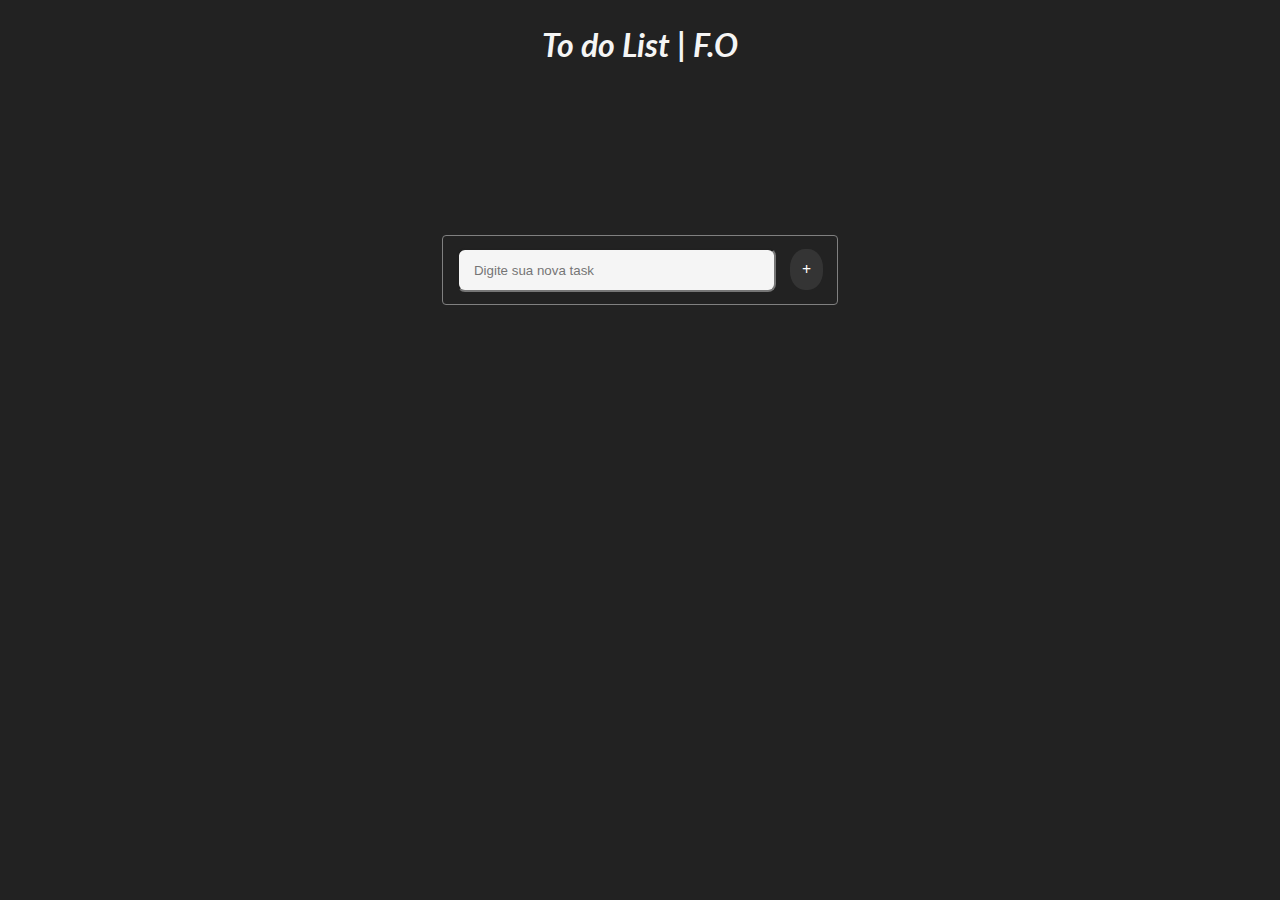
==== index.html @ 8820e394 "designar" ====
<!DOCTYPE html>
<html lang="pt-br">
<head>
    <meta charset="UTF-8">
    <meta name="viewport" content="width=device-width, initial-scale=1.0">
    <title>To do List</title>
    <link rel="stylesheet" href="estilo/style.css">
</head>
<body>
    <header>
        <h1>To do List | F.O</h1>
    </header>
    <section>
        <input type="text" name="task" id="task" required placeholder="Digite sua nova task">
        <label for="task" id="button" onclick="adicionar()">+</label>
        <ul id="list">
            
        </ul>
    </section>
    <script src="index.js"></script>
</body>
</html>
---- estilo/style.css ----
@import url('https://fonts.googleapis.com/css2?family=Lato:ital,wght@0,100;0,300;0,400;0,700;0,900;1,100;1,300;1,400;1,700;1,900&display=swap');

*{
    margin: 0;
    padding: 0;
}

body{
    height: 100vh;
    background-color: rgb(34, 34, 34);
    position: relative;
}

header{
    text-align: center;
    font-family: "Lato", sans-serif;
    font-style: italic;
    font-weight: 100;
    padding-top: 25px;
    color: whitesmoke;
}

section{
    width: 370px;
    left: 50%;
    top: 30%;
    transform: translate(-50%,-50%);
    position: absolute;
    border: 1px solid grey;
    padding: 12px;
    border-radius: 4px;
    text-align: center;
}
#task{
    height: 40px;
    width: 300px;
    border-radius: 8px;
    background-color: whitesmoke
}
#task[placeholder]{
    padding-left: 15px;
}

label{
    padding: 12px;
    margin-left: 10px;
    font-weight: bolder;
    font-size: 1rem;
    color: white;
    background-color: rgba(68, 67, 67, 0.548);
    border-radius: 45%;
    &:hover{
        color: black;
        cursor: pointer;
        background-color: rgb(34, 34, 34);
    }
}
li{
    list-style-type: none;
}
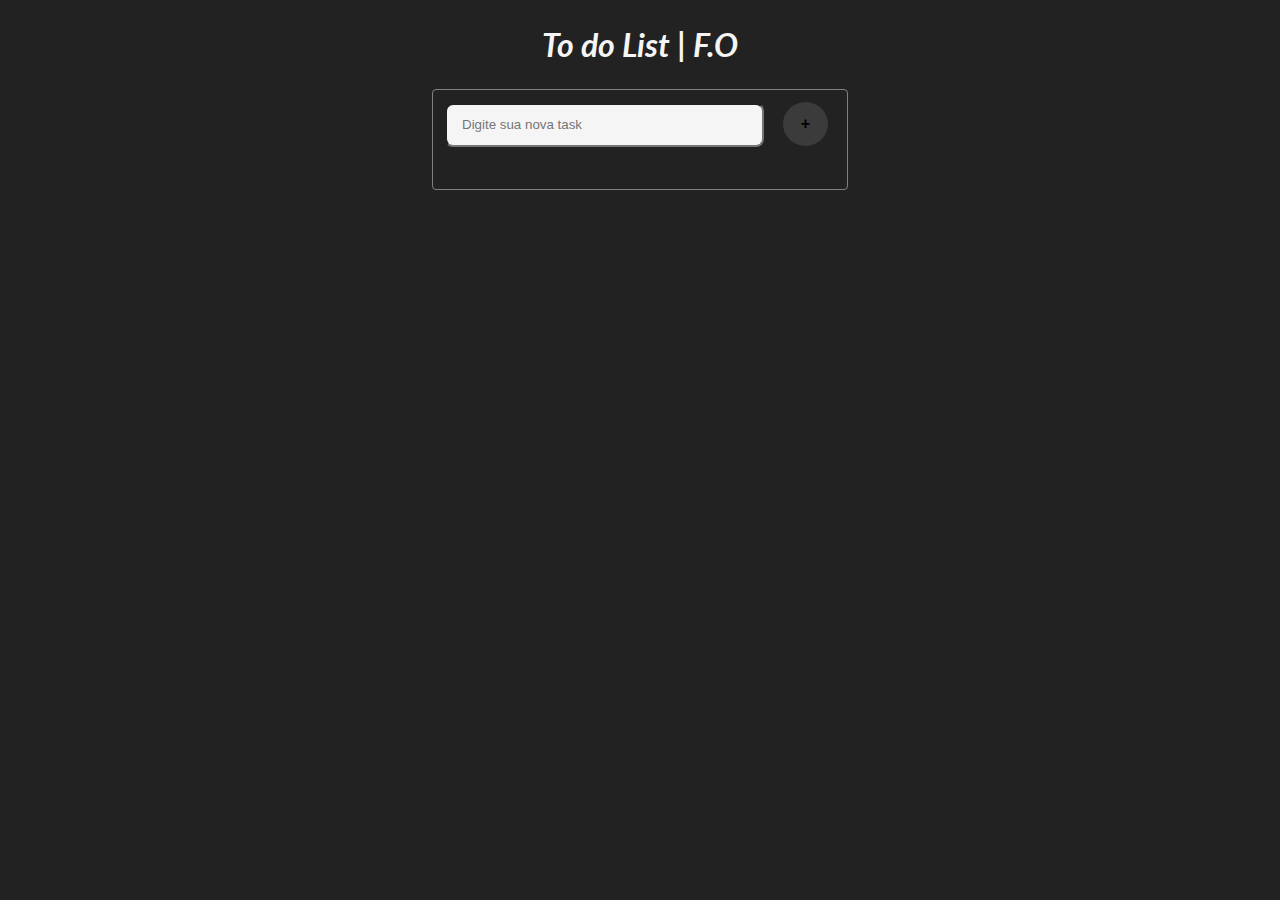
==== commit 22f4e6d4: "localStorage" ====
--- a/index.html
+++ b/index.html
@@ -12,10 +12,9 @@
     </header>
     <section>
         <input type="text" name="task" id="task" required placeholder="Digite sua nova task">
-        <label for="task" id="button" onclick="adicionar()">+</label>
-        <ul id="list">
-            
-        </ul>
+        <button id="button" onclick="adicionar()">+</button>
+        <ol id="list">
+        </ol>
     </section>
     <script src="index.js"></script>
 </body>
--- a/estilo/style.css
+++ b/estilo/style.css
@@ -8,7 +8,10 @@
 body{
     height: 100vh;
     background-color: rgb(34, 34, 34);
-    position: relative;
+    display: flex;
+    flex-direction: column;
+    align-items: center;
+    gap: 25px;
 }
 
 header{
@@ -21,15 +24,10 @@
 }
 
 section{
-    width: 370px;
-    left: 50%;
-    top: 30%;
-    transform: translate(-50%,-50%);
-    position: absolute;
+    width: 390px;
     border: 1px solid grey;
     padding: 12px;
     border-radius: 4px;
-    text-align: center;
 }
 #task{
     height: 40px;
@@ -41,20 +39,31 @@
     padding-left: 15px;
 }
 
-label{
-    padding: 12px;
-    margin-left: 10px;
+#button{
     font-weight: bolder;
     font-size: 1rem;
-    color: white;
-    background-color: rgba(68, 67, 67, 0.548);
-    border-radius: 45%;
+    width: 45px;
+    margin-left: 15px;
+    padding: 13px;
+    border-radius: 50%;
+    background-color: rgb(59, 59, 59);
+    border: transparent;
     &:hover{
-        color: black;
         cursor: pointer;
-        background-color: rgb(34, 34, 34);
+        color: white;
     }
 }
 li{
     list-style-type: none;
+    padding: 10px;
+    margin-bottom: 10px;
+    background-color: rgb(59, 59, 59);
+    display: flex;
+    flex-direction: row;
+    justify-content: space-between;
+}
+ol{
+    color: whitesmoke;
+    margin-top: 10px;
+    padding: 10px;
 }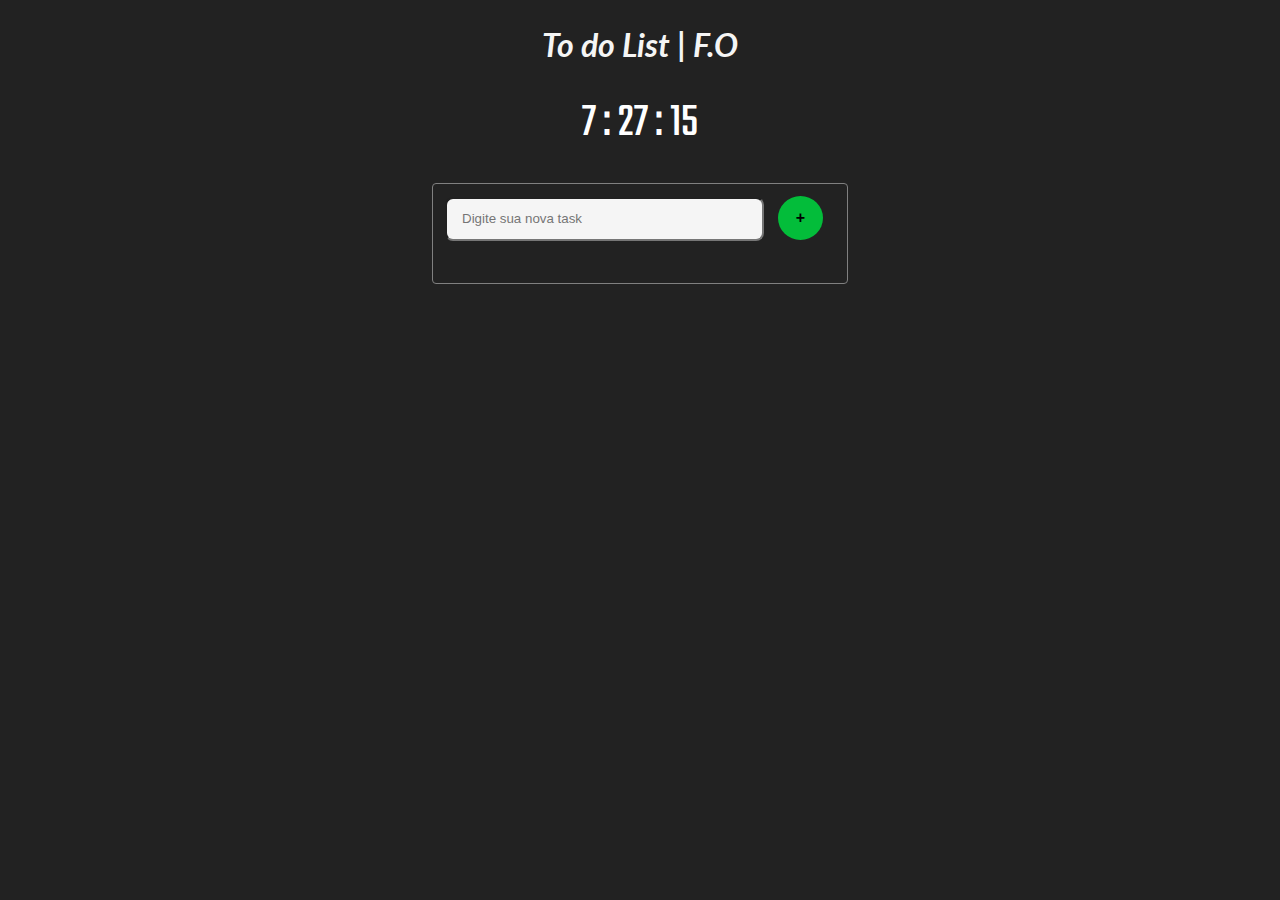
==== commit d20e4e5a: "hora atual" ====
--- a/index.html
+++ b/index.html
@@ -10,6 +10,7 @@
     <header>
         <h1>To do List | F.O</h1>
     </header>
+    <div id="hora"></div>
     <section>
         <input type="text" name="task" id="task" required placeholder="Digite sua nova task">
         <button id="button" onclick="adicionar()">+</button>
--- a/estilo/style.css
+++ b/estilo/style.css
@@ -1,4 +1,5 @@
 @import url('https://fonts.googleapis.com/css2?family=Lato:ital,wght@0,100;0,300;0,400;0,700;0,900;1,100;1,300;1,400;1,700;1,900&display=swap');
+@import url('https://fonts.googleapis.com/css2?family=Teko:wght@300..700&display=swap');
 
 *{
     margin: 0;
@@ -22,7 +23,15 @@
     padding-top: 25px;
     color: whitesmoke;
 }
-
+#hora{
+    font-size: 3rem;
+    font-family: 'Times New Roman', Times, serif;
+    font-family: "Teko", sans-serif;
+    font-optical-sizing: auto;
+    font-weight: weight;
+    font-style: normal;
+    color: white;
+}
 section{
     width: 390px;
     border: 1px solid grey;
@@ -43,10 +52,10 @@
     font-weight: bolder;
     font-size: 1rem;
     width: 45px;
-    margin-left: 15px;
+    margin-left: 10px;
     padding: 13px;
     border-radius: 50%;
-    background-color: rgb(59, 59, 59);
+    background-color: #03BD3A;
     border: transparent;
     &:hover{
         cursor: pointer;
@@ -54,6 +63,9 @@
     }
 }
 li{
+    font-family: "Lato", sans-serif;
+    font-size: 1rem;
+    font-weight: 700;
     list-style-type: none;
     padding: 10px;
     margin-bottom: 10px;
@@ -61,9 +73,15 @@
     display: flex;
     flex-direction: row;
     justify-content: space-between;
+    align-items: center;
 }
 ol{
     color: whitesmoke;
     margin-top: 10px;
     padding: 10px;
+}
+#btn-ok{
+    background-color: transparent;
+    border: transparent;
+    font-size: 1.5rem;
 }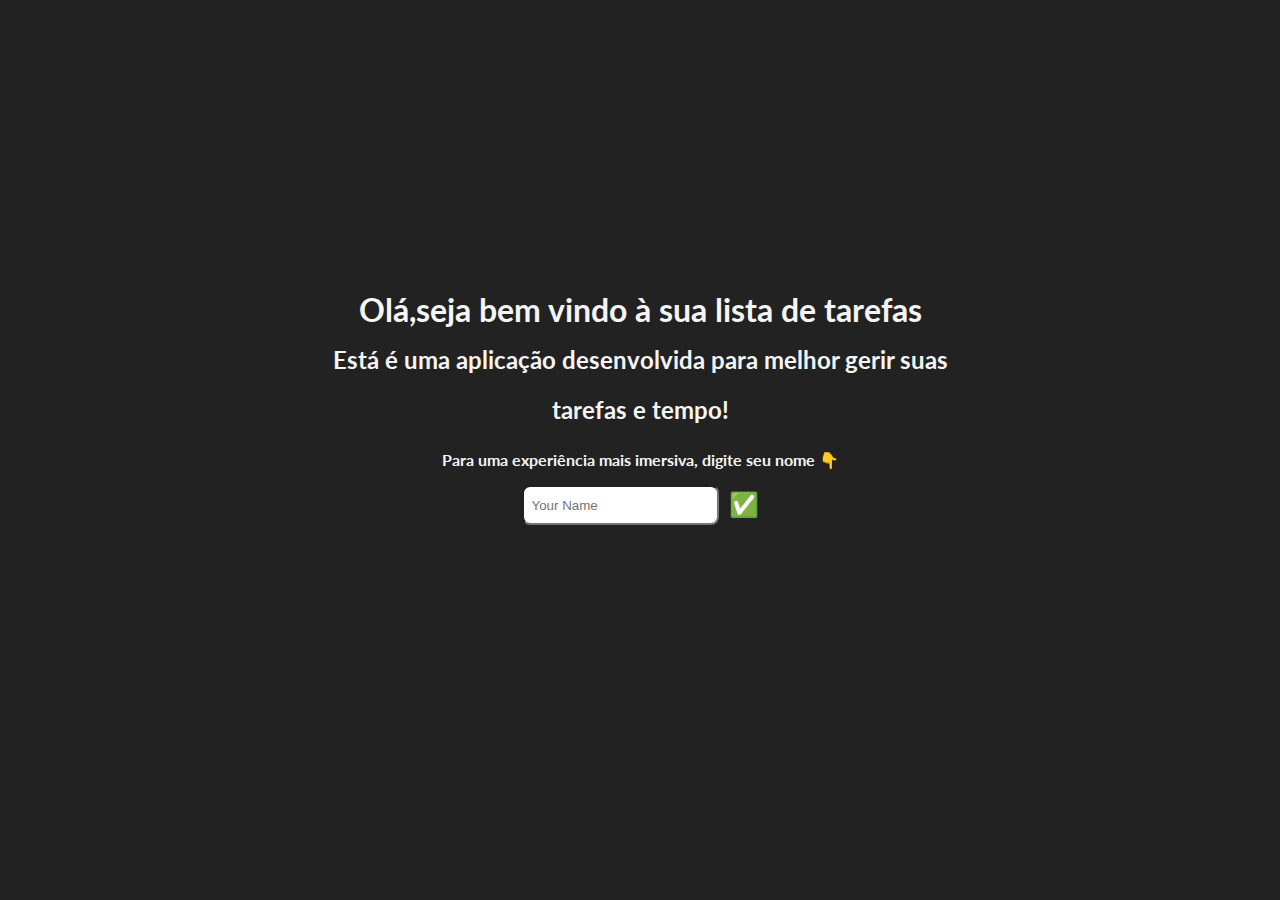
==== commit 0fe6b1c1: "new page index" ====
--- a/index.html
+++ b/index.html
@@ -3,19 +3,18 @@
 <head>
     <meta charset="UTF-8">
     <meta name="viewport" content="width=device-width, initial-scale=1.0">
-    <title>To do List</title>
-    <link rel="stylesheet" href="estilo/style.css">
+    <title>Wellcome</title>
+    <link rel="stylesheet" href="estilo/bemvindo.css">
 </head>
 <body>
-    <header>
-        <h1>To do List | F.O</h1>
-    </header>
-    <div id="hora"></div>
     <section>
-        <input type="text" name="task" id="task" required placeholder="Digite sua nova task">
-        <button id="button" onclick="adicionar()">+</button>
-        <ol id="list">
-        </ol>
+        <h1>Olá,seja bem vindo à sua lista de tarefas</h1>
+        <h2>Está é uma aplicação desenvolvida para melhor gerir suas tarefas e tempo!</h2>
+        <h3>Para uma experiência mais imersiva, digite seu nome &#x1F447;</h3>
+        <div>
+            <input type="text" placeholder="Your Name" required id="input">
+            <button id="button" onclick="nomeUsuario()">&#x2705;</button>
+        </div>
     </section>
     <script src="index.js"></script>
 </body>
--- a/estilo/bemvindo.css
+++ b/estilo/bemvindo.css
@@ -0,0 +1,49 @@
+@import url('https://fonts.googleapis.com/css2?family=Lato:ital,wght@0,100;0,300;0,400;0,700;0,900;1,100;1,300;1,400;1,700;1,900&display=swap');
+
+*{
+    padding: 0;
+    margin: 0;
+}
+body{
+    height: 100vh;
+    width: 100vw;
+    background-color: rgb(34, 34, 34);
+    font-family: "Lato", sans-serif;
+    color: whitesmoke;
+}
+header{
+    width: 500px;
+}
+section{
+    text-align: center;
+    line-height: 50px;
+    position: absolute;
+    top: 45%;
+    left: 50%;
+    transform: translate(-50%,-50%);
+}
+h1{
+    font-size: 2rem;
+}
+h2{
+    font-size: 1.5rem;
+}
+h3{
+    font-size: 1rem;
+}
+div{
+    display: flex;
+    justify-content: center;
+    gap: 10px;
+}
+input{
+    padding: 8px;
+    height: 20px;
+    border-radius: 8px;
+}
+button{
+    background-color: transparent;
+    border: none;
+    font-size: 1.5rem;
+    
+}
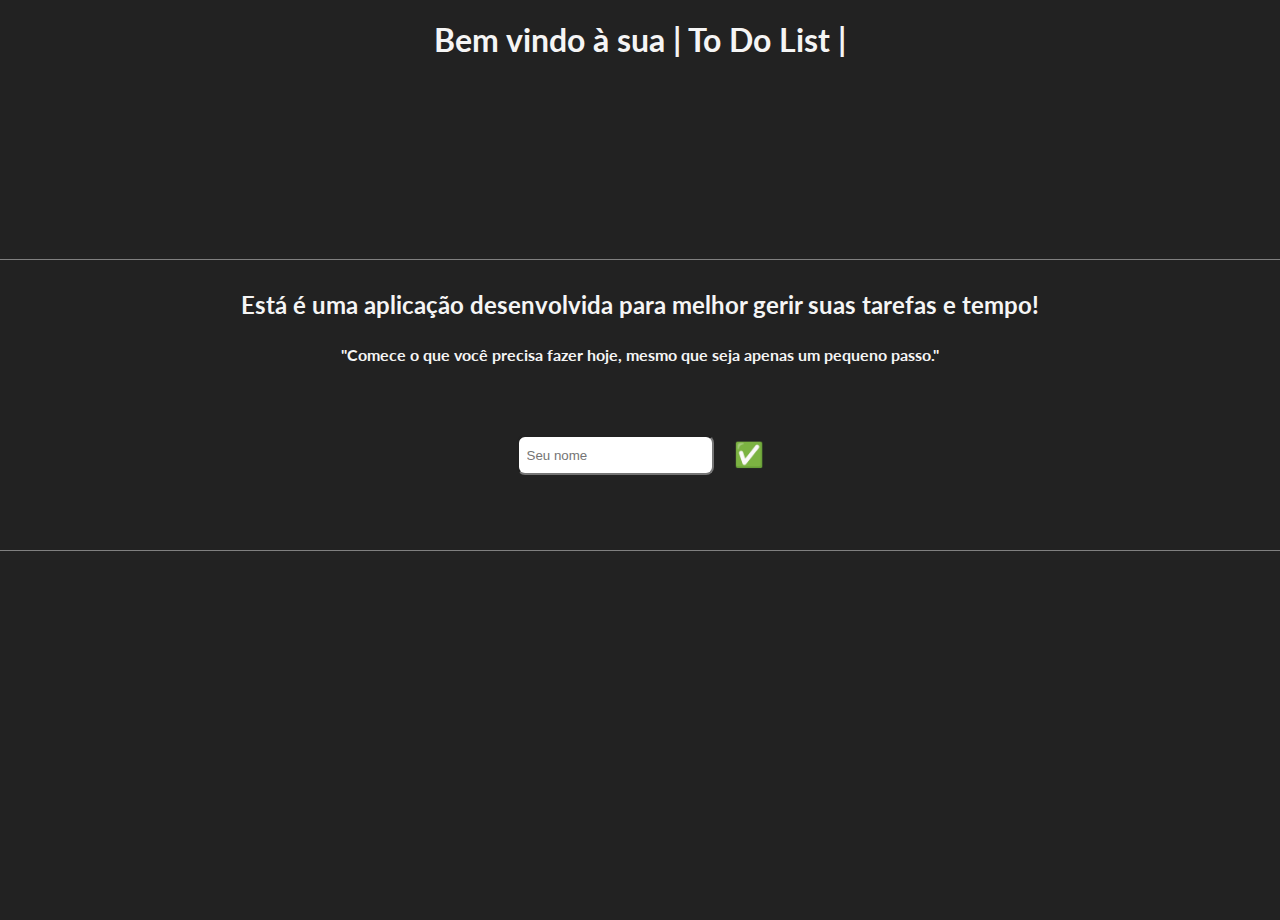
==== commit 455f4a4f: "`altered style`" ====
--- a/index.html
+++ b/index.html
@@ -7,13 +7,13 @@
     <link rel="stylesheet" href="estilo/bemvindo.css">
 </head>
 <body>
+    <h1>Bem vindo à sua | To Do List |</h1>
     <section>
-        <h1>Olá,seja bem vindo à sua lista de tarefas</h1>
         <h2>Está é uma aplicação desenvolvida para melhor gerir suas tarefas e tempo!</h2>
-        <h3>Para uma experiência mais imersiva, digite seu nome &#x1F447;</h3>
+        <h3>"Comece o que você precisa fazer hoje, mesmo que seja apenas um pequeno passo."</h3>
         <div>
-            <input type="text" placeholder="Your Name" required id="input">
-            <button id="button" onclick="nomeUsuario()">&#x2705;</button>
+                <input type="text" name="nome" id="input" placeholder="Seu nome">
+                <button id="button" onclick="nomeUsuario()">&#x2705;</button>
         </div>
     </section>
     <script src="index.js"></script>
--- a/estilo/bemvindo.css
+++ b/estilo/bemvindo.css
@@ -11,16 +11,22 @@
     font-family: "Lato", sans-serif;
     color: whitesmoke;
 }
-header{
-    width: 500px;
+h1{
+    text-align: center;
+    margin-top: 20px;
 }
 section{
+    height: 250px;
+    width: 100%;
     text-align: center;
     line-height: 50px;
     position: absolute;
     top: 45%;
     left: 50%;
     transform: translate(-50%,-50%);
+    border: 1px solid grey;
+    padding: 20px;
+    border-radius: 5px;
 }
 h1{
     font-size: 2rem;
@@ -32,18 +38,18 @@
     font-size: 1rem;
 }
 div{
+    margin-top: 55px;
     display: flex;
     justify-content: center;
-    gap: 10px;
 }
 input{
     padding: 8px;
     height: 20px;
     border-radius: 8px;
 }
-button{
+#button{
     background-color: transparent;
     border: none;
     font-size: 1.5rem;
-    
+    margin-left: 20px;w
 }
